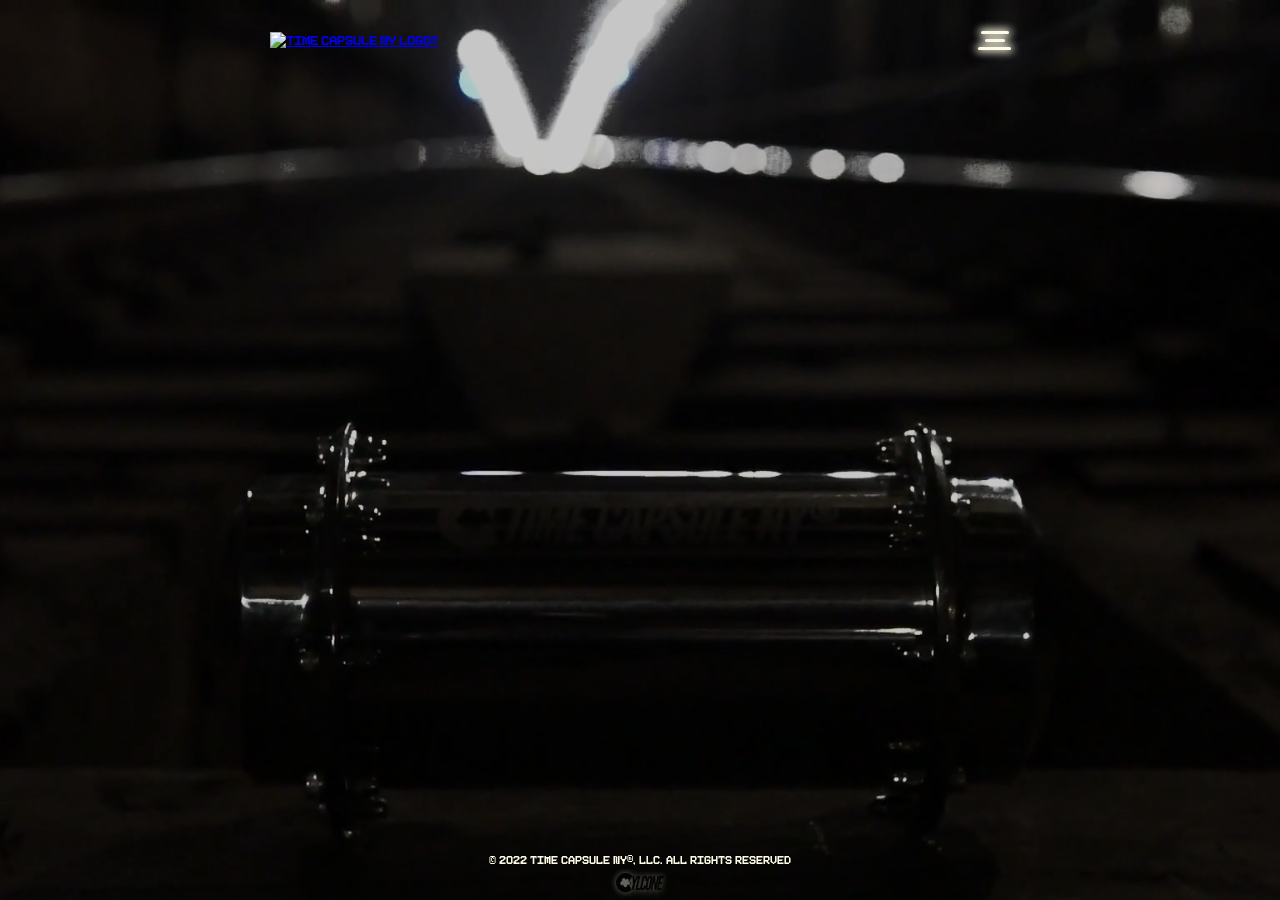
==== index.html @ 444767e7 "change full height bg on home, minor root adjustment additions" ====
<!DOCTYPE html>
<html lang="en">
<head>
<meta charset="UTF-8">
<meta http-equiv="X-UA-Compatible" content="IE=edge">
<meta name="viewport" content="width=device-width, initial-scale=1.0">
<title>TIME CAPSULE NY®</title>
<link rel="stylesheet" href="css/main.css">
<link rel="preconnect" href="https://fonts.googleapis.com">
<link rel="preconnect" href="https://fonts.gstatic.com" crossorigin>
<link href="https://fonts.googleapis.com/css2?family=Roboto+Mono&display=swap" rel="stylesheet">
</head>
<body>
  <video autoplay loop muted playsinline id="full-height-bg">
    <source src="imgs/capsuleOnTracks.mp4" type="video/mp4">
  </video>

    <header>
      <a href="index.html">
        <img id="header-logo" src="imgs/logos/headerLogo.webp" alt="TIME CAPSULE NY LOGO®">
      </a>
      <div id="full-nav">
        <div id="menu-btn">
          <div id="menu-btn-san">
            <!-- injected via css -->
          </div>
        </div>
        <nav>
          <ul>
            <li>
              <a id="home-link" class="nav-link" href="index.html">home</a>
            </li>
            <li>
              <a id="shop-link" class="nav-link" href="shop.html">shop</a>
            </li>
            <li>
              <a id="encap-link" class="nav-link" href="encapsulation.html">encapsulation</a>
            </li>
            <li>
              <a id="about-link" class="nav-link" href="#">about</a>
            </li>
            <li>
              <a id="contact-link" class="nav-link" href="#">contact</a>
            </li>
          </ul>
        </nav>
      </div>
    </header>
    
    <main>
      <iframe class="encapVis001" src="https://player.vimeo.com/video/721800955?h=41e2d1a49d&amp;title=0&amp;byline=0&amp;portrait=0&amp;speed=0&amp;badge=0&amp;autopause=0&amp;player_id=0&amp;app_id=58479" width="1920" height="1080" frameborder="0" allow="autoplay; fullscreen; picture-in-picture" allowfullscreen title="encapsulation&amp;trade; Visual-001"></iframe>
      <script src="https://player.vimeo.com/api/player.js"></script>
      <!-- <img src="imgs/logos/japaneseTCNY.png" alt="Time Capsule in Japanese"> -->
    </main>

  <footer>
    <div id="footer-center">
      <p>
          © 2022 Time Capsule NY®, LLC. All Rights Reserved
      </p>
      <a href="https://www.windows93.net/" alt="Since '93" target="_blank" rel="noopener noreferrer">
        <!-- "The rel attribute sets the relationship between your page and the linked URL. Setting it 
          to noopener noreferrer is to prevent a type of phishing known as tabnabbing."" -->
          As above... so below - ツkc 💭
      </a>
    </div>

    <div id="cyclone-container">
      <p>powered by:</p>
      <img src="imgs/logos/cycloneStudios.png" alt="Cyclone Studios">
    </div>
  </footer>
  
<script src="js/main.js"></script>  
</body>
</html>
---- css/main.css ----
/* 
  ┌──────────────────────────────────────────────────────────────────────┐
  │ I AM gROOT                                                           │
  └──────────────────────────────────────────────────────────────────────┘
 */

:root {
/* 
  ┌──────────────────────────────────────────────────────────────────────────┐
  │  COLORS                                                                  │
  └──────────────────────────────────────────────────────────────────────────┘
 */

  --neon-pink: rgb(255, 10, 210);
  --neon-red: hsl(348, 100%, 51%);
  --neon-blue: hsl(175, 94%, 56%);
  --neon-green: chartreuse;
  --neon-orange: hsl(38.8,100%,50%);

/* 
  ┌──────────────────────────────────────────────────────────────────────┐
  │  RESPONSIVE OUTLINE                                                  │
  └──────────────────────────────────────────────────────────────────────┘
 */
  
  --outline-size: max(2px, 0.08em);
  --outline-style: solid;
  --outline-color: currentColor;
}

::selection {
  color: black;
  background-color: silver;
}

::-moz-selection {
  color: black;
  background-color: silver;
}

:focus-visible {
  color: black;
  outline: var(--outline-color) var(--outline-size) var(--outline-style);
}

@font-face {
    src: url(../fonts/GoshaSansRegular.woff2);
    font-family: "GoshaSansRegular";
}

@font-face {
    src: url(../fonts/pixeboy.woff2);
    font-family: "PixeBoy";
}

@keyframes game-float {
  from {
    opacity: 0.8;
  }
  25% {
    transform: scale(0.7);
    opacity: 0.55;
  }
  50% {
    transform: scale(1);
    opacity: 1;
  }
  75% {
    transform: scale(0.7);
    opacity: 0.55;
  }
  to {
    opacity: 0.8;
  }
}

@keyframes rgb-pulse {
  from {
    filter: drop-shadow(0px 0px 0.13em var(--neon-red));
  }
  20% {
    filter: drop-shadow(0px 0px 0.13em var(--neon-green));
  }
  40% {
    filter: drop-shadow(0px 0px 0.13em var(--neon-pink));
  }
  60% {
    filter: drop-shadow(0px 0px 0.13em var(--neon-blue));
  }
  to {
    filter: drop-shadow(0px 0px 0.13em var(--neon-orange));
  }
}

@keyframes clr-select {
  from {
    transform: scale(0.8) rotate(0);
  }
  to {
    transform: scale(1) rotate(360deg);
  } 
}

@keyframes rotate {
  from {
    transform: rotate(0);
  }
  to {
    transform: rotate(1800deg);
  }
}

*,
*::before,
*::after {
  box-sizing: inherit;
}

html {
  box-sizing: border-box;
  font-size: 62.5%;
}

html:focus-within {
  scroll-behavior: smooth;
}

body {
  position: relative;
  
  display: flex;
  flex-direction: column;
  justify-content: space-between;

  background-color: black;
  font-family: 'PixeBoy', 'GoshaSansRegular', 'Roboto Mono', 'Courier New', Courier, monospace;
  font-size: 1.8rem;
  min-height: 100vh;
  margin: 0;
  text-rendering: optimizeSpeed;

}

input,
button,
textarea,
select {
  font: inherit;
}

.content-wrapper {
  padding-bottom: 5rem;
}

/* 
  ┌──────────────────────────────────────────────────────────────────────┐
  │ FULL HEIGHT HERO                                                     │
  └──────────────────────────────────────────────────────────────────────┘
 */

#full-height-bg {
  position: fixed;
  right: 0;
  left: 0;
  right: 0;
  bottom: 0;

  object-fit: cover;
  opacity: 0.78;
  
  min-height: 100vh;
  min-height: -moz-available;  /* Mozilla-based browsers */
  min-height: -webkit-fill-available; /* WebKit-based browsers */
  min-height: fill-available;
  width: 100vw;
  z-index: -1;
}

/* 
  ┌──────────────────────────────────────────────────────────────────────┐
  │ HEADER                                                               │
  └──────────────────────────────────────────────────────────────────────┘
 */

header {
  display: flex;
  align-items: center;
  justify-content: space-around;
  padding-top: 13px;

  position: sticky;
  top: 0px;
  z-index: 2;
}

nav {
  max-width: 0px;
  opacity: 0;
  overflow: hidden;
  pointer-events: none;
  transition: all 0.38s ease-out;

}

nav ul {
  display: flex;

  list-style: none;
  padding: 0;
  width: max-content;
}

#header-logo {
  animation: rgb-pulse 2.2s linear infinite alternate, game-float 5s linear infinite alternate;
  padding: 6px 12px;
  height: 8rem;

  position: relative;
  z-index: 2;
}

#header-logo:hover {
  animation: rgb-pulse 0.3s linear infinite alternate, hover 0s linear infinite alternate;
  opacity: 1;
  transform: scale(1.18);
}

/* #header-logo:active {
} */

#full-nav {
  display: flex;
  flex-direction: row-reverse;
  justify-content: center;
  align-items: center;
}

#menu-btn {
  display: flex;
  justify-content: center;
  align-items: center;

  cursor: pointer;
  height: 55px;
  padding: 5px;
  width: 55px;
  transition: 0.5s all ease-in;

  z-index: 2;
}

#menu-btn:hover {
  transform: scale(1.3);
}

#menu-btn-san {
  display: flex;
  justify-content: center;

  background: hsl(52, 100%, 95%);
  border-radius: 8px;
  box-shadow: 0 0 8px 2px #fffce8;
  height: 3px;
  width: 20px;

  transition: all .3s ease-in-out;
}

#menu-btn-san::before {
  content: '';

  background: hsl(52, 100%, 95%);
  border-radius: 3px;
  box-shadow: 0 0 8px 2px #fffce8;
  height: 3px;
  width: 28px;

  position: absolute;

  transform: translateY(-8px);
}

#menu-btn-san::after {
  content: '';

  background: hsl(52, 100%, 95%);
  border-radius: 3px;
  box-shadow: 0 0 8px 2px #fffce8;
  height: 3px;
  width: 33px;

  position: absolute;

  transform: translateY(8px);
}

/* MENU-BTN ANIMATION pressStart */
#menu-btn.open #menu-btn-san {
  background: transparent;
  box-shadow: none;
  transition: all 1.8s ease-out;
  transform: rotate(-360deg);
}

#menu-btn.open #menu-btn-san::before {
  background: black;
  opacity: 0.8;
  transform: rotate(405deg);
  transition: all 1.8s ease-out;
  width: 33px;
}

#menu-btn.open #menu-btn-san::after {
  background: black;
  opacity: 0.8;
  transform: rotate(-405deg);
  transition: all 1.8s ease-out;
  width: 33px;
}

#menu-btn.open~nav {
  margin-right: 655px;
  opacity: 1;
  overflow: visible;
  pointer-events: auto;
}

#menu-btn.open~nav a {
  font-size: 2rem;
  letter-spacing: 1.8px;
}
/* MENU-BTN ANIMATION gameOver */

#home-link {
  border: 0.1em solid var(--neon-red);
  box-shadow: inset 0 0 0.5em var(--neon-red), 0 0 0.5em var(--neon-red);
  color: var(--neon-red);
  text-shadow: 0 0 0.08em hsl(0 0% 100% / 0.5), 0 0 1em var(--neon-red);
}

#home-link::before {
  background-color: var(--neon-red);
}

#home-link::after {
  box-shadow: 0 0 2em 0.2em var(--neon-red);
}

#home-link:hover,
#home-link:focus {
  background: var(--neon-red);
  color: var(--bg-clr);
}

#shop-link {
  border: 0.1em solid var(--neon-green);
  box-shadow: inset 0 0 0.5em var(--neon-green), 0 0 0.5em var(--neon-green);
  color: var(--neon-green);
  text-shadow: 0 0 0.08em hsl(0 0% 100% / 0.5), 0 0 1em var(--neon-green);
}

#shop-link::before {
  background-color: var(--neon-green);
}

#shop-link::after {
  box-shadow: 0 0 2em 0.2em var(--neon-green);
}

#shop-link:hover,
#shop-link:focus {
  background: var(--neon-green);
  color: var(--bg-clr);
}

#encap-link {
  border: 0.1em solid var(--neon-pink);
  box-shadow: inset 0 0 0.5em var(--neon-pink), 0 0 0.5em var(--neon-pink);
  color: var(--neon-pink);
  text-shadow: 0 0 0.08em hsl(0 0% 100% / 0.5), 0 0 1em var(--neon-pink);
}

#encap-link::before {
  background-color: var(--neon-pink);
}

#encap-link::after {
  box-shadow: 0 0 2em 0.2em var(--neon-pink);
}

#encap-link:hover,
#encap-link:focus {
  background: var(--neon-pink);
  color: var(--bg-clr);
}

#about-link {
  border: 0.1em solid var(--neon-blue);
  box-shadow: inset 0 0 0.5em var(--neon-blue), 0 0 0.5em var(--neon-blue);
  color: var(--neon-blue);
  text-shadow: 0 0 0.08em hsl(0 0% 100% / 0.5), 0 0 1em var(--neon-blue);
}

#about-link::before {
  background-color: var(--neon-blue);
}

#about-link::after {
  box-shadow: 0 0 2em 0.2em var(--neon-blue);
}

#about-link:hover,
#about-link:focus {
  background: var(--neon-blue);
  color: var(--bg-clr);
}

#contact-link {
  border: 0.1em solid var(--neon-orange);
  box-shadow: inset 0 0 0.5em var(--neon-orange), 0 0 0.5em var(--neon-orange);
  color: var(--neon-orange);
  text-shadow: 0 0 0.08em hsl(0 0% 100% / 0.5), 0 0 1em var(--neon-orange);
}

#contact-link::before {
  background-color: var(--neon-orange);
}

#contact-link::after {
  box-shadow: 0 0 2em 0.2em var(--neon-orange);
}

#contact-link:hover,
#contact-link:focus {
  background: var(--neon-orange);
  color: var(--bg-clr);
}

.nav-link {
  position: relative;

  border-radius: 0.3em;
  padding: 0.3em 0.8em;
  text-decoration: none;
  margin: 0 18px 0 0;
}

.nav-link::before {
  content: '';

  position: absolute;
  top: 30px;
  right: 0;

  filter: blur(0.6em);
  height: 100%;
  opacity: 0.2;
  pointer-events: none;
  transform: perspective(0.2em) rotateX(10deg) scale(1, 0.8);
  width: 100%;
}

.nav-link:hover,
.nav-link:focus {
  text-shadow: none;
}

.nav-link:focus {
  outline: none;
}

.nav-link:hover::before,
.nav-link:focus::before {
  opacity: 1;
}

/* 
  ┌─────────────────────────────────────────────────────────────────────────┐
  │ MAIN                                                                    │
  └─────────────────────────────────────────────────────────────────────────┘
 */

main {
  display: flex;
  justify-content: center;
  align-items: center;
  padding: 0;
  margin:0;

  display: none;
}

.encapVis001 {
  padding: 0;
  border: 2px solid red;
  filter: drop-shadow(0 0 50px white);
  height: clamp(240px, 40vh, 700px);
  width: clamp(430px, 70vw, 1000px);
}

main > img {
  width: 70vw;
  filter: drop-shadow(0 0 10px #fffce8);
}

main > img:hover {
  animation: rgb-pulse 0.3s linear infinite alternate;
}

/* 
  ┌─────────────────────────────────────────────────────────────────────────┐
  │ |FOOTER|                                                                │
  └─────────────────────────────────────────────────────────────────────────┘
 */

footer {
  position: relative;

  display: flex;
  flex-direction: column;

  align-items: center;
  justify-content:flex-end;

  height: 98.195px;
  /* same height as header */
  
  transition: color 0.8s ease-in-out, background-color 0.5s ease-out;
}

footer:hover {
  color: var(--neon-red);
}

#footer-center {
  display: flex;
  flex-direction: column;
  gap: 3px;
  
  align-items: center;
  justify-content: center;
}

#footer-center:active  {
  margin-bottom: 25px;

  transform: rotate(180deg);
}

#footer-center > p {
  color: #fffce8;

  transition: all 300ms ease-out;
}

#footer-center > p:hover {
  color: var(--neon-green);

  transform: scale(1.3);
}

#footer-center > a {
  height: 0;
} 

footer a {
  color: #fffce8;
  font-weight: 800;
  font-size: 1.3rem;
  text-decoration: none;

  transform: scale(0);
  transition: all 1.8s ease-out;
}

footer a:hover {
  color: var(--neon-green);
  font-size: 1.8rem;
  opacity: 1;
  margin-bottom: 35px;
  text-shadow: 0px 0px 11px black;

  transform: scale(1.3);
}

footer p {
  font-size: 1.5rem;
  margin: 0;
}

footer p:hover ~ a {
  /* border: 2px solid red; */
  color: var(--neon-red);
  font-size: 1.5rem;
  opacity: 1;
  margin-bottom: 25px;
  padding: 0;
  text-shadow: 0px 0px 11px black;

  transform: scale(1);
  transition: all 5.5s ease-in;

}

#cyclone-container {
  display: flex;
  flex-direction: column;
  gap: 1px;

  align-items: center;
  justify-content: center;

  filter: drop-shadow(0 0px 3px #fffce8);
  opacity: 0.38;
  padding-bottom: 5px;

  transition: all 0.8s ease-in;
}

#cyclone-container:hover {
  filter: drop-shadow(0 3px 10px #fffce8);
  opacity: 0.88;
  margin: 10px 0 15px 0;

  transform: scale(1.3) rotate(-1080deg);
}

#cyclone-container > p {
  color: var(--neon-red);
  text-shadow: 0 0 3px black;
  height: 0;
  opacity: 0;

} 

#cyclone-container:hover > p {
  color: var(--neon-green);
  opacity: 1;
  height: initial;
}

#cyclone-container > p {
  font-size: 1.3rem;

  transition: all 1.3s ease-in-out;
}

#cyclone-container > img {
  height: 22px;
}

#cyclone-container:hover > img {
  filter: drop-shadow(0 0px 5px #fffce8);
}

/* 
  ┌─────────────────────────────────────────────────────────────────────────┐
  │ THEME SH*T TO F*CK WITH LATER                                                      │
  └─────────────────────────────────────────────────────────────────────────┘
 */

/* themeChange pressStart */
/* 
  ┌──────────────────────────────────────────────────────────────────────┐
  │oikakeTheme                                                           │
  └──────────────────────────────────────────────────────────────────────┘
 */
.nav-link.red {
  --border: 0.1em solid var(--neon-red);
  --box-shadow: inset 0 0 0.5em var(--neon-red), 0 0 0.5em var(--neon-red);
  --color: var(--neon-red);
  --text-shadow: 0 0 0.08em hsl(0 0% 100% / 0.5), 0 0 1em var(--neon-red)  
}
.nav-link.red::before {
  --background-color: var(--neon-red);
}
.nav-link.red::after {
  --box-shadow: 0 0 2em 0.2em var(--neon-red);
}
.nav-link.red:hover,
.nav-link.red:focus {
  --background: var(--neon-red);
  --color: var(--bg-clr);
}
/* 
  ┌──────────────────────────────────────────────────────────────────────┐
  │fankiiTheme                                                           │
  └──────────────────────────────────────────────────────────────────────┘
 */
.nav-link.green {
  --border: 0.1em solid var(--neon-green);
  --box-shadow: inset 0 0 0.5em var(--neon-green), 0 0 0.5em var(--neon-green);
  --color: var(--neon-green);
  --text-shadow: 0 0 0.08em hsl(0 0% 100% / 0.5), 0 0 1em var(--neon-green);
} 
.nav-link.green::before {
  --background-color: var(--neon-green);
}
.nav-link.green::after {
  --box-shadow: 0 0 2em 0.2em var(--neon-green);
}
.nav-link.green:hover,
.nav-link.green:focus {
  --background: var(--neon-green);
  --color: var(--bg-clr);
}
/* 
  ┌──────────────────────────────────────────────────────────────────────┐
  │ machibuseTheme                                                       │
  └──────────────────────────────────────────────────────────────────────┘
 */
.nav-link.pink {
  --border: 0.1em solid var(--neon-pink);
  --box-shadow: inset 0 0 0.5em var(--neon-pink), 0 0 0.5em var(--neon-pink);
  --color: var(--neon-pink);
  --text-shadow: 0 0 0.08em hsl(0 0% 100% / 0.5), 0 0 1em var(--neon-pink);
} 
.nav-link.pink::before {
  --background-color: var(--neon-pink);
}
.nav-link.pink::after {
  --box-shadow: 0 0 2em 0.2em var(--neon-pink);
}
.nav-link.pink:hover,
.nav-link.pink:focus {
  --background: var(--neon-pink);
  --color: var(--bg-clr);
}
/* 
  ┌──────────────────────────────────────────────────────────────────────┐
  │ kimagureTheme                                                        │
  └──────────────────────────────────────────────────────────────────────┘
 */
.nav-link.blue {
  --border: 0.1em solid var(--neon-blue);
  --box-shadow: inset 0 0 0.5em var(--neon-blue), 0 0 0.5em var(--neon-blue);
  --color: var(--neon-blue);
  --text-shadow: 0 0 0.08em hsl(0 0% 100% / 0.5), 0 0 1em var(--neon-blue);
} 
.nav-link.blue::before {
  --background-color: var(--neon-blue);
}
.nav-link.blue::after {
  --box-shadow: 0 0 2em 0.2em var(--neon-blue);
}
.nav-link.blue:hover,
.nav-link.blue:focus {
  --background: var(--neon-blue);
  --color: var(--bg-clr);
}
/* 
  ┌──────────────────────────────────────────────────────────────────────┐
  │ otobokeTheme                                                         │
  └──────────────────────────────────────────────────────────────────────┘
 */
.nav-link.orange {
  --border: 0.1em solid var(--neon-orange);
  --box-shadow: inset 0 0 0.5em var(--neon-orange), 0 0 0.5em var(--neon-orange);
  --color: var(--neon-orange);
  --text-shadow: 0 0 0.08em hsl(0 0% 100% / 0.5), 0 0 1em var(--neon-orange);
} 
.nav-link.orange::before {
  --background-color: var(--neon-orange);
}
.nav-link.orange::after {
  --box-shadow: 0 0 2em 0.2em var(--neon-orange);
}
.nav-link.orange:hover,
.nav-link.orange:focus {
  --background: var(--neon-orange);
  --color: var(--bg-clr);
}
/* themeChange gameOver */

#theme-toggle {
  display: flex;
  justify-content: center;
  align-items: center;

  opacity: 0;
  overflow: hidden;
  pointer-events: none;

  cursor: pointer;
  height: 55px;
  padding: 5px;
  width: 55px;
  transition: 1.8s all ease-in;
}

#theme-toggle-btn {
  display: flex;
  justify-content: center;
  align-items: center;

  cursor: pointer;
  height: 55px;
  padding: 5px;
  width: 55px;
  transition: 0.5s all ease-in;

  filter: drop-shadow(0 0 5px #fffce8);

  transition: all .3s ease-in-out;
}

#theme-toggle-btn > img {
  height: 25px;
  animation: clr-select 0.8s linear infinite alternate, rotate 0.6s linear infinite alternate;

}

#btn-theme-list {
  display: flex;
  transform: rotate(90deg);

  max-width: 0px;
  opacity: 0;
  overflow: hidden;
  margin-top: -1000px;
  
  pointer-events: none;
  transition: all 1.8s ease-out;
}

#btn-theme-red {
  content: '';

  position: absolute;

  top: 0;
  right: 0;
  bottom:0;
  left:0; 

  border: 5px dashed var(--neon-red);
  animation: clr-select 0.8s linear infinite alternate;
  box-shadow: 0 0 10px var(--neon-red);

  border-radius: 50%;

  height: 20px;
  width: 20px;

  /* transform: scale(1.5); */
}

#btn-theme-green {
  content: '';

  position: absolute;
  
  top: 0;
  right: 0;
  bottom: 0px;
  left: 45px; 

  border: 5px dashed var(--neon-green);
  animation: clr-select 0.8s linear infinite alternate;

  border-radius: 50%;
  box-shadow: 0 0 10px var(--neon-green);


  height: 20px;
  width: 20px;
}

#btn-theme-pink {
  content: '';

  position: absolute;
  
  top: 0;
  right: 0;
  bottom:0;
  left: 90px; 

  animation: clr-select 0.8s linear infinite alternate;
  border: 5px dashed var(--neon-pink);
  border-radius: 50%;
  box-shadow: 0 0 10px var(--neon-pink);


  height: 20px;
  width: 20px;

}

#btn-theme-blue {
  content: '';

  position: absolute;
  
  top: 0;
  right: 0;
  bottom: 0;
  left: 135px; 

  border: 5px dashed var(--neon-blue);
  box-shadow: 0 0 10px var(--neon-green);

  animation: clr-select 0.8s linear infinite alternate;
  border-radius: 50%;

  height: 20px;
  width: 20px;
}

#btn-theme-orange {
  content: '';

  position: absolute;
  
  top: 0;
  right: 0;
  bottom:0;
  left: 180px; 

  animation: clr-select 0.8s linear infinite alternate;
  border: 5px dashed var(--neon-orange);
  border-radius: 50%;
  box-shadow: 0 0 10px var(--neon-orange);
  border-radius: 50%;

  height: 20px;
  width: 20px;
} 

#theme-toggle-btn.open ~ #btn-theme-list {
  position: absolute;
  right: 18px;

  opacity: 1;
  overflow: visible;
  pointer-events: auto;
  
  margin: 80px 0 0 0;
  
  transform: rotate(90deg);
}

#theme-toggle-btn.open ~ #btn-theme-list > li {
  font-size: 2rem;
  letter-spacing: 1px;
  text-shadow: 0 0 10px;
}

/* 
  ┌─────────────────────────────────────────────────────────────────────────┐
  │ laptopBreakpoint                                                        │
  └─────────────────────────────────────────────────────────────────────────┘
 */

@media only screen and (max-width: 1024px) {
  header {
    flex-direction: column;
  }
  
  #menu-btn.open~nav {
    margin-right: 622px;
  }
}

/* 
  ┌─────────────────────────────────────────────────────────────────────────┐
  │ tabletBreakpoint                                                        │
  └─────────────────────────────────────────────────────────────────────────┘
 */

@media only screen and (max-width: 768px) {

  @keyframes game-float {
    from {
      opacity: 0.8;
    }

    25% {
      opacity: 0.55;
      transform: scale(0.9);
    }

    50% {
      opacity: 1;
      transform: scale(1);
    }

    75% {
      opacity: 0.55;
      transform: scale(0.9);
    }

    to {
      opacity: 0.8;
    }
  }

  header {
    z-index: 2;
  }

  #header-logo {
    height: 7rem;
    
    animation: rgb-pulse 2.2s linear infinite alternate, game-float 5s linear infinite alternate;
  } 

  nav {
    position: fixed;
    top: 50%;
    left: 50%;
    transform: translate(-50%, -50%); 
  }

  #menu-btn.open ~ nav {
    position: fixed;
    top: 50%;
    left: 50%;
    transform: translate(-50%, -50%) scale(1); 
    z-index: 1;

    display: flex;

    justify-content: center;
    align-items: center;

    background-color: rgba(49, 32, 43, 0.888);
    min-height: 100vh;
    min-width: 100vw;

    opacity: 1;
    overflow: visible;   
    
    transition: none;
  }

  #menu-btn.open ~ nav ul {
    display: flex;
    flex-direction: column;

    align-items: center;
    justify-content: center;
    gap: 55px;
    
    /* background: linear-gradient(to bottom, black, var(--neon-red)); */
    background: url('../imgs/logos/c.gif'), linear-gradient(to bottom, black, var(--neon-red));
    background-position: center;
    
    border: 2px solid var(--neon-red);
    border-radius: 50%;
    box-shadow: 0 0 55px var(--neon-red), inset 0 0 55px var(--neon-pink);
    height: 475px;
    width: 475px;
    
    transform: rotate(-360deg) scale(1);
    transition: transform 1.5s ease-in-out;


    /* animation: name duration timing-function delay iteration-count direction fill-mode; */
  }
  
  #menu-btn.open ~ nav ul > li:nth-of-type(even) {
    transform: rotate(365deg) scale(1.5);
    transition: all 1.8s ease-in-out;
  }
  
  #menu-btn.open ~ nav ul > li:nth-of-type(odd) {
    transform: rotate(-365deg) scale(1.5);
    transition: all 1.8s ease-in-out;
  }

  #menu-btn.open ~ nav ul > li:nth-of-type(even):hover {
    transform: rotate(360deg) scale(2.2);
  }

  #menu-btn.open ~ nav ul > li:nth-of-type(odd):hover {
    transform: rotate(-360deg) scale(2.2);
  }

  .nav-link {
    margin: 0;
  }
  
  .item-container:nth-of-type(odd), 
  .item-container:nth-of-type(even) {
    flex-direction: column;
  }

  .item-container:nth-of-type(odd):hover,
  .item-container:nth-of-type(even):hover {
    margin-right: 0;
    margin-bottom: 375px;
  }

  .item-container:hover:nth-of-type(odd) > .item > img,
  .item-container:hover:nth-of-type(even) > .item > img {
    transform: rotate(0) scale(1); 
  }

  .item-container:hover > .item-header > .item_description {
    top: 450px;
  }

  .item_description {
    transform: scale(0.05);
  }

  .item {
    display: flex;
    align-items: center;

    height: max-content;
    width: max-content;

    transition: all 0.8s ease-out;
  }

  /* #scent_box {
    transform: scale(0.73) rotate(-18deg);
    top: 18px;
    left: -110px;
  }

  #scent_box:hover {
    top: 58px;
    left: 31.5px;
    transform: rotate(0) scale(1.2);
  }   */

  /* #scent_box:hover ~ #rocket_smoke::before {
  
  } */
}

/* 
  ┌─────────────────────────────────────────────────────────────────────────┐
  │ mobileBreakpoint                                                        │
  └─────────────────────────────────────────────────────────────────────────┘
 */

@media only screen and (max-width: 480px) {

  @keyframes game-float {
    from {
      opacity: 0.8;
    }

    25% {
      opacity: 0.55;
      transform: scale(0.55);
    }

    50% {
      opacity: 1;
      transform: scale(0.8);
    }

    75% {
      opacity: 0.55;
      transform: scale(0.55);
    }

    to {
      opacity: 0.8;
    }
  }

  #menu-btn.open ~ nav ul {
    height: 288px;
    width: 288px;
  }

  header {
    justify-content: center;
  }

  #menu-btn.open ~ nav ul {
    gap: 28px;
    
    background-size: 300px 300px;
  }

  #menu-btn.open ~ nav ul > li:nth-of-type(even) {
    transform: rotate(365deg) scale(1.15);
    transition: all 1.8s ease-in-out;
  }
  
  #menu-btn.open ~ nav ul > li:nth-of-type(odd) {
    transform: rotate(-365deg) scale(1.15);
    transition: all 1.8s ease-in-out;
  }

  #menu-btn.open ~ nav ul > li:nth-of-type(even):hover {
    transform: rotate(360deg) scale(1.3);
  }

  #menu-btn.open ~ nav ul > li:nth-of-type(odd):hover {
    transform: rotate(-360deg) scale(1.3);
  }
}
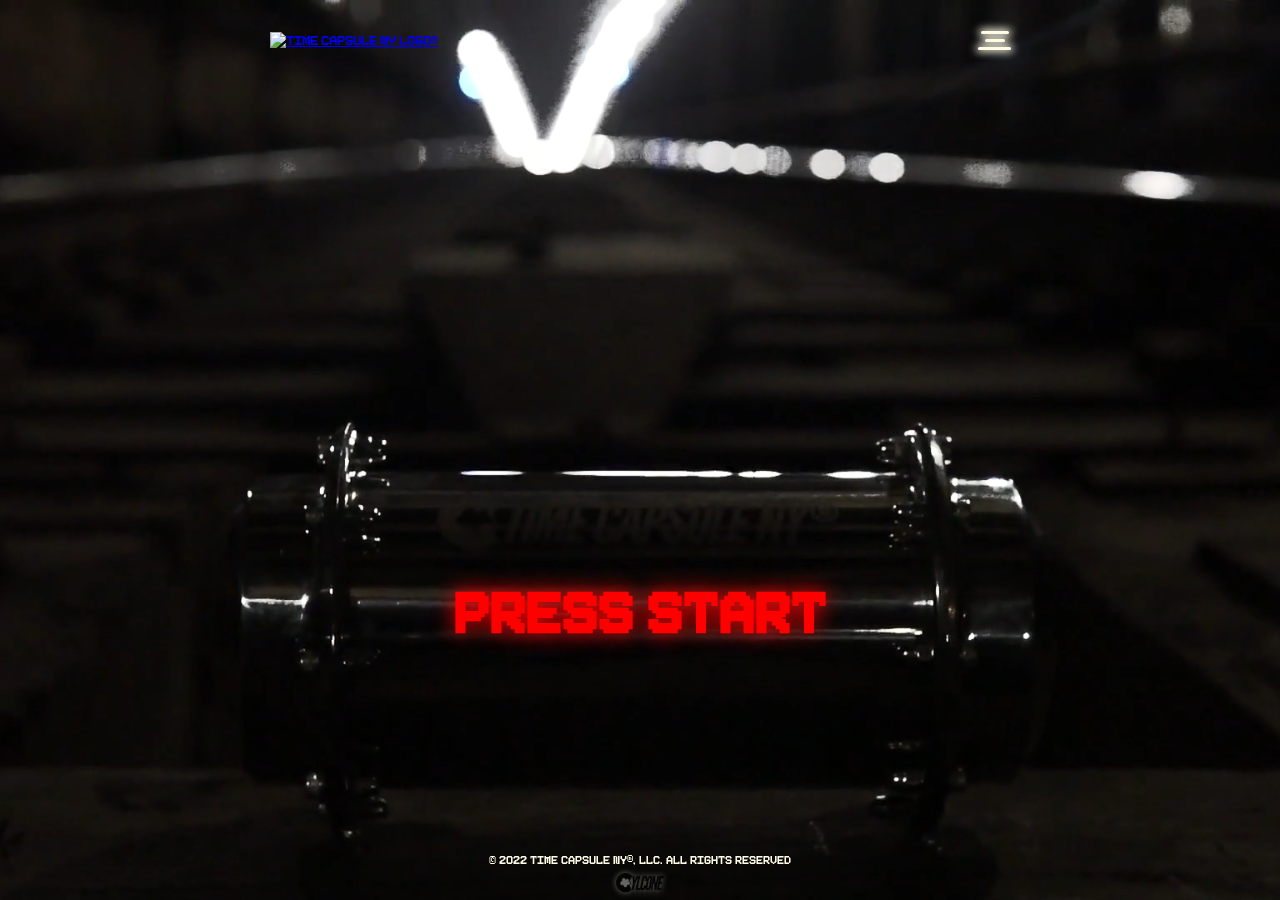
==== commit bf8f2bc3: "start press start commercial player" ====
--- a/index.html
+++ b/index.html
@@ -48,6 +48,7 @@
     </header>
     
     <main>
+      <h1 class="pressStart">PRESS START</h1>
       <iframe class="encapVis001" src="https://player.vimeo.com/video/721800955?h=41e2d1a49d&amp;title=0&amp;byline=0&amp;portrait=0&amp;speed=0&amp;badge=0&amp;autopause=0&amp;player_id=0&amp;app_id=58479" width="1920" height="1080" frameborder="0" allow="autoplay; fullscreen; picture-in-picture" allowfullscreen title="encapsulation&amp;trade; Visual-001"></iframe>
       <script src="https://player.vimeo.com/api/player.js"></script>
       <!-- <img src="imgs/logos/japaneseTCNY.png" alt="Time Capsule in Japanese"> -->
--- a/css/main.css
+++ b/css/main.css
@@ -58,15 +58,12 @@
     opacity: 0.8;
   }
   25% {
-    transform: scale(0.7);
     opacity: 0.55;
   }
   50% {
-    transform: scale(1);
     opacity: 1;
   }
   75% {
-    transform: scale(0.7);
     opacity: 0.55;
   }
   to {
@@ -166,7 +163,6 @@
   bottom: 0;
 
   object-fit: cover;
-  opacity: 0.78;
   
   min-height: 100vh;
   min-height: -moz-available;  /* Mozilla-based browsers */
@@ -482,20 +478,58 @@
 
 main {
   display: flex;
+  flex-direction: column-reverse;
   justify-content: center;
   align-items: center;
   padding: 0;
   margin:0;
-
-  display: none;
+  /* border: 2px solid red; */
+
+  /* TODO:  */
+  /* display: none; */
+}
+
+@keyframes pressStart {
+  from {
+    opacity: 1;
+    transform: scale(0.8);
+    letter-spacing: 3px;
+
+  }
+  50% {
+    opacity: 0.3;
+    transform: scale(0.9);
+    letter-spacing: 8px;
+
+  }
+  to {    
+    opacity: 1;
+    transform: scale(1);    
+    letter-spacing: 5px;
+  }
+}
+
+.pressStart {
+  cursor: pointer;
+  color: red;
+  font-size: 77px;
+  filter: drop-shadow(0 0 11px red);
+
+  animation: pressStart 2s linear alternate infinite;
+}
+
+.pressStart:active ~ .encapVis001 {
+  transform: scale(1);
+
 }
 
 .encapVis001 {
   padding: 0;
-  border: 2px solid red;
   filter: drop-shadow(0 0 50px white);
   height: clamp(240px, 40vh, 700px);
   width: clamp(430px, 70vw, 1000px);
+  transform: scale(0);
+  transition: all 1s ease-out;
 }
 
 main > img {
@@ -970,40 +1004,9 @@
 
 @media only screen and (max-width: 768px) {
 
-  @keyframes game-float {
-    from {
-      opacity: 0.8;
-    }
-
-    25% {
-      opacity: 0.55;
-      transform: scale(0.9);
-    }
-
-    50% {
-      opacity: 1;
-      transform: scale(1);
-    }
-
-    75% {
-      opacity: 0.55;
-      transform: scale(0.9);
-    }
-
-    to {
-      opacity: 0.8;
-    }
-  }
-
   header {
     z-index: 2;
   }
-
-  #header-logo {
-    height: 7rem;
-    
-    animation: rgb-pulse 2.2s linear infinite alternate, game-float 5s linear infinite alternate;
-  } 
 
   nav {
     position: fixed;
@@ -1114,22 +1117,6 @@
 
     transition: all 0.8s ease-out;
   }
-
-  /* #scent_box {
-    transform: scale(0.73) rotate(-18deg);
-    top: 18px;
-    left: -110px;
-  }
-
-  #scent_box:hover {
-    top: 58px;
-    left: 31.5px;
-    transform: rotate(0) scale(1.2);
-  }   */
-
-  /* #scent_box:hover ~ #rocket_smoke::before {
-  
-  } */
 }
 
 /* 
@@ -1139,31 +1126,6 @@
  */
 
 @media only screen and (max-width: 480px) {
-
-  @keyframes game-float {
-    from {
-      opacity: 0.8;
-    }
-
-    25% {
-      opacity: 0.55;
-      transform: scale(0.55);
-    }
-
-    50% {
-      opacity: 1;
-      transform: scale(0.8);
-    }
-
-    75% {
-      opacity: 0.55;
-      transform: scale(0.55);
-    }
-
-    to {
-      opacity: 0.8;
-    }
-  }
 
   #menu-btn.open ~ nav ul {
     height: 288px;
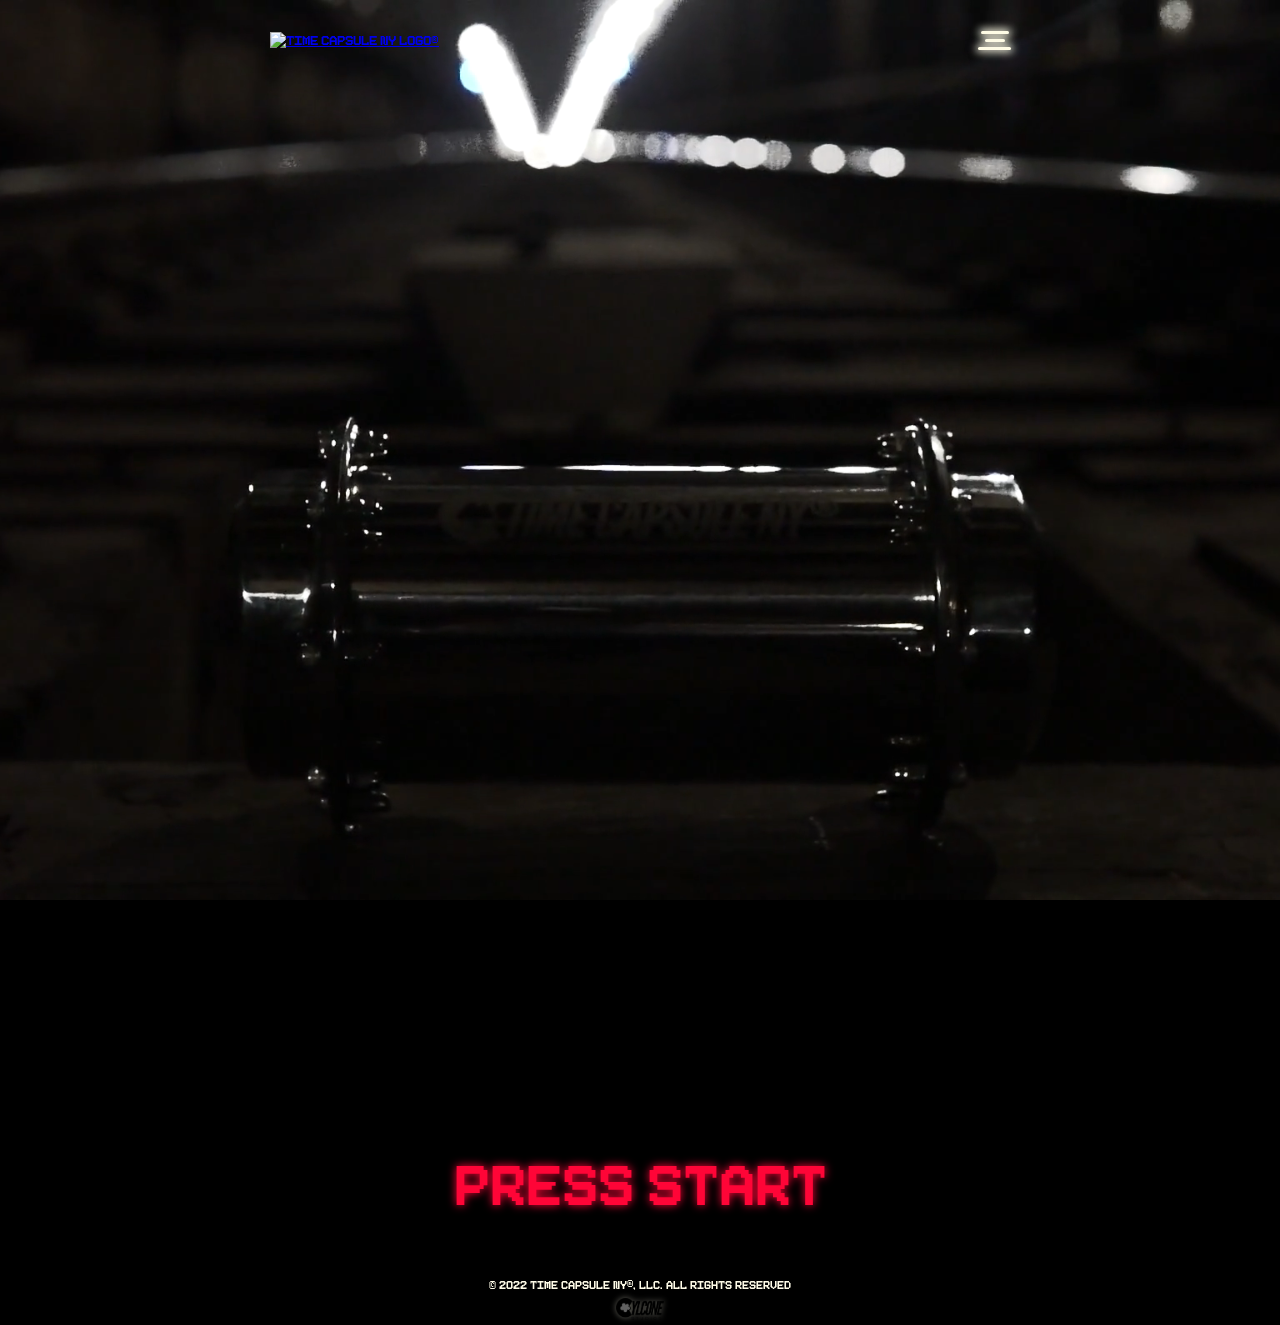
==== commit 2d4e4341: "add js for press start btn" ====
--- a/index.html
+++ b/index.html
@@ -48,8 +48,10 @@
     </header>
     
     <main>
-      <h1 class="pressStart">PRESS START</h1>
-      <iframe class="encapVis001" src="https://player.vimeo.com/video/721800955?h=41e2d1a49d&amp;title=0&amp;byline=0&amp;portrait=0&amp;speed=0&amp;badge=0&amp;autopause=0&amp;player_id=0&amp;app_id=58479" width="1920" height="1080" frameborder="0" allow="autoplay; fullscreen; picture-in-picture" allowfullscreen title="encapsulation&amp;trade; Visual-001"></iframe>
+      <div class="commercial-wrapper">
+        <span class="pressStart"></span>
+        <iframe class="encapVis001" src="https://player.vimeo.com/video/721800955?h=41e2d1a49d&amp;title=0&amp;byline=0&amp;portrait=0&amp;speed=0&amp;badge=0&amp;autopause=0&amp;player_id=0&amp;app_id=58479" width="1920" height="1080" frameborder="0" allow="autoplay; fullscreen; picture-in-picture" allowfullscreen title="encapsulation&amp;trade; Visual-001"></iframe>
+      </div>
       <script src="https://player.vimeo.com/api/player.js"></script>
       <!-- <img src="imgs/logos/japaneseTCNY.png" alt="Time Capsule in Japanese"> -->
     </main>
--- a/css/main.css
+++ b/css/main.css
@@ -71,6 +71,28 @@
   }
 }
 
+@keyframes pressStart {
+  from {
+    opacity: 1;
+    transform: scale(0.8);
+    letter-spacing: 3px;
+  }
+  50% {
+    opacity: 0.3;
+    transform: scale(0.9);
+    letter-spacing: 8px;
+
+  }
+  70% {
+    opacity: 0;
+  }
+  to {    
+    opacity: 1;
+    transform: scale(1);    
+    letter-spacing: 5px;
+  }
+}
+
 @keyframes rgb-pulse {
   from {
     filter: drop-shadow(0px 0px 0.13em var(--neon-red));
@@ -87,15 +109,6 @@
   to {
     filter: drop-shadow(0px 0px 0.13em var(--neon-orange));
   }
-}
-
-@keyframes clr-select {
-  from {
-    transform: scale(0.8) rotate(0);
-  }
-  to {
-    transform: scale(1) rotate(360deg);
-  } 
 }
 
 @keyframes rotate {
@@ -478,58 +491,52 @@
 
 main {
   display: flex;
+  justify-content: center;
+  align-items: center;
+
+  margin: 0;
+  width: 100vw;
+}
+
+.commercial-wrapper {
+  display: flex;
   flex-direction: column-reverse;
   justify-content: center;
   align-items: center;
-  padding: 0;
-  margin:0;
-  /* border: 2px solid red; */
-
-  /* TODO:  */
-  /* display: none; */
-}
-
-@keyframes pressStart {
-  from {
-    opacity: 1;
-    transform: scale(0.8);
-    letter-spacing: 3px;
-
-  }
-  50% {
-    opacity: 0.3;
-    transform: scale(0.9);
-    letter-spacing: 8px;
-
-  }
-  to {    
-    opacity: 1;
-    transform: scale(1);    
-    letter-spacing: 5px;
-  }
-}
-
-.pressStart {
+
+  width: 100vw;
+}
+
+.pressStart::before {
+  content: 'PRESS START';
+
+  color: var(--neon-red);
   cursor: pointer;
-  color: red;
   font-size: 77px;
-  filter: drop-shadow(0 0 11px red);
+  filter: drop-shadow(0 0 5px var(--neon-red));
 
   animation: pressStart 2s linear alternate infinite;
 }
 
-.pressStart:active ~ .encapVis001 {
+.pressStart.pressed::before {
+  content: 'Close X';
+
+  color: silver;
+  font-size: 33px;
+  filter: drop-shadow(0 0 11px silver);
+}
+
+.pressStart.pressed ~ .encapVis001 {
   transform: scale(1);
-
 }
 
 .encapVis001 {
-  padding: 0;
-  filter: drop-shadow(0 0 50px white);
-  height: clamp(240px, 40vh, 700px);
-  width: clamp(430px, 70vw, 1000px);
+  aspect-ratio: 16 / 9;
+  border: 2px solid red;
+
+  filter: drop-shadow(0 0 50px red);
   transform: scale(0);
-  transition: all 1s ease-out;
+  transition: all 0.8s ease-in;
 }
 
 main > img {
@@ -685,299 +692,6 @@
 
 #cyclone-container:hover > img {
   filter: drop-shadow(0 0px 5px #fffce8);
-}
-
-/* 
-  ┌─────────────────────────────────────────────────────────────────────────┐
-  │ THEME SH*T TO F*CK WITH LATER                                                      │
-  └─────────────────────────────────────────────────────────────────────────┘
- */
-
-/* themeChange pressStart */
-/* 
-  ┌──────────────────────────────────────────────────────────────────────┐
-  │oikakeTheme                                                           │
-  └──────────────────────────────────────────────────────────────────────┘
- */
-.nav-link.red {
-  --border: 0.1em solid var(--neon-red);
-  --box-shadow: inset 0 0 0.5em var(--neon-red), 0 0 0.5em var(--neon-red);
-  --color: var(--neon-red);
-  --text-shadow: 0 0 0.08em hsl(0 0% 100% / 0.5), 0 0 1em var(--neon-red)  
-}
-.nav-link.red::before {
-  --background-color: var(--neon-red);
-}
-.nav-link.red::after {
-  --box-shadow: 0 0 2em 0.2em var(--neon-red);
-}
-.nav-link.red:hover,
-.nav-link.red:focus {
-  --background: var(--neon-red);
-  --color: var(--bg-clr);
-}
-/* 
-  ┌──────────────────────────────────────────────────────────────────────┐
-  │fankiiTheme                                                           │
-  └──────────────────────────────────────────────────────────────────────┘
- */
-.nav-link.green {
-  --border: 0.1em solid var(--neon-green);
-  --box-shadow: inset 0 0 0.5em var(--neon-green), 0 0 0.5em var(--neon-green);
-  --color: var(--neon-green);
-  --text-shadow: 0 0 0.08em hsl(0 0% 100% / 0.5), 0 0 1em var(--neon-green);
-} 
-.nav-link.green::before {
-  --background-color: var(--neon-green);
-}
-.nav-link.green::after {
-  --box-shadow: 0 0 2em 0.2em var(--neon-green);
-}
-.nav-link.green:hover,
-.nav-link.green:focus {
-  --background: var(--neon-green);
-  --color: var(--bg-clr);
-}
-/* 
-  ┌──────────────────────────────────────────────────────────────────────┐
-  │ machibuseTheme                                                       │
-  └──────────────────────────────────────────────────────────────────────┘
- */
-.nav-link.pink {
-  --border: 0.1em solid var(--neon-pink);
-  --box-shadow: inset 0 0 0.5em var(--neon-pink), 0 0 0.5em var(--neon-pink);
-  --color: var(--neon-pink);
-  --text-shadow: 0 0 0.08em hsl(0 0% 100% / 0.5), 0 0 1em var(--neon-pink);
-} 
-.nav-link.pink::before {
-  --background-color: var(--neon-pink);
-}
-.nav-link.pink::after {
-  --box-shadow: 0 0 2em 0.2em var(--neon-pink);
-}
-.nav-link.pink:hover,
-.nav-link.pink:focus {
-  --background: var(--neon-pink);
-  --color: var(--bg-clr);
-}
-/* 
-  ┌──────────────────────────────────────────────────────────────────────┐
-  │ kimagureTheme                                                        │
-  └──────────────────────────────────────────────────────────────────────┘
- */
-.nav-link.blue {
-  --border: 0.1em solid var(--neon-blue);
-  --box-shadow: inset 0 0 0.5em var(--neon-blue), 0 0 0.5em var(--neon-blue);
-  --color: var(--neon-blue);
-  --text-shadow: 0 0 0.08em hsl(0 0% 100% / 0.5), 0 0 1em var(--neon-blue);
-} 
-.nav-link.blue::before {
-  --background-color: var(--neon-blue);
-}
-.nav-link.blue::after {
-  --box-shadow: 0 0 2em 0.2em var(--neon-blue);
-}
-.nav-link.blue:hover,
-.nav-link.blue:focus {
-  --background: var(--neon-blue);
-  --color: var(--bg-clr);
-}
-/* 
-  ┌──────────────────────────────────────────────────────────────────────┐
-  │ otobokeTheme                                                         │
-  └──────────────────────────────────────────────────────────────────────┘
- */
-.nav-link.orange {
-  --border: 0.1em solid var(--neon-orange);
-  --box-shadow: inset 0 0 0.5em var(--neon-orange), 0 0 0.5em var(--neon-orange);
-  --color: var(--neon-orange);
-  --text-shadow: 0 0 0.08em hsl(0 0% 100% / 0.5), 0 0 1em var(--neon-orange);
-} 
-.nav-link.orange::before {
-  --background-color: var(--neon-orange);
-}
-.nav-link.orange::after {
-  --box-shadow: 0 0 2em 0.2em var(--neon-orange);
-}
-.nav-link.orange:hover,
-.nav-link.orange:focus {
-  --background: var(--neon-orange);
-  --color: var(--bg-clr);
-}
-/* themeChange gameOver */
-
-#theme-toggle {
-  display: flex;
-  justify-content: center;
-  align-items: center;
-
-  opacity: 0;
-  overflow: hidden;
-  pointer-events: none;
-
-  cursor: pointer;
-  height: 55px;
-  padding: 5px;
-  width: 55px;
-  transition: 1.8s all ease-in;
-}
-
-#theme-toggle-btn {
-  display: flex;
-  justify-content: center;
-  align-items: center;
-
-  cursor: pointer;
-  height: 55px;
-  padding: 5px;
-  width: 55px;
-  transition: 0.5s all ease-in;
-
-  filter: drop-shadow(0 0 5px #fffce8);
-
-  transition: all .3s ease-in-out;
-}
-
-#theme-toggle-btn > img {
-  height: 25px;
-  animation: clr-select 0.8s linear infinite alternate, rotate 0.6s linear infinite alternate;
-
-}
-
-#btn-theme-list {
-  display: flex;
-  transform: rotate(90deg);
-
-  max-width: 0px;
-  opacity: 0;
-  overflow: hidden;
-  margin-top: -1000px;
-  
-  pointer-events: none;
-  transition: all 1.8s ease-out;
-}
-
-#btn-theme-red {
-  content: '';
-
-  position: absolute;
-
-  top: 0;
-  right: 0;
-  bottom:0;
-  left:0; 
-
-  border: 5px dashed var(--neon-red);
-  animation: clr-select 0.8s linear infinite alternate;
-  box-shadow: 0 0 10px var(--neon-red);
-
-  border-radius: 50%;
-
-  height: 20px;
-  width: 20px;
-
-  /* transform: scale(1.5); */
-}
-
-#btn-theme-green {
-  content: '';
-
-  position: absolute;
-  
-  top: 0;
-  right: 0;
-  bottom: 0px;
-  left: 45px; 
-
-  border: 5px dashed var(--neon-green);
-  animation: clr-select 0.8s linear infinite alternate;
-
-  border-radius: 50%;
-  box-shadow: 0 0 10px var(--neon-green);
-
-
-  height: 20px;
-  width: 20px;
-}
-
-#btn-theme-pink {
-  content: '';
-
-  position: absolute;
-  
-  top: 0;
-  right: 0;
-  bottom:0;
-  left: 90px; 
-
-  animation: clr-select 0.8s linear infinite alternate;
-  border: 5px dashed var(--neon-pink);
-  border-radius: 50%;
-  box-shadow: 0 0 10px var(--neon-pink);
-
-
-  height: 20px;
-  width: 20px;
-
-}
-
-#btn-theme-blue {
-  content: '';
-
-  position: absolute;
-  
-  top: 0;
-  right: 0;
-  bottom: 0;
-  left: 135px; 
-
-  border: 5px dashed var(--neon-blue);
-  box-shadow: 0 0 10px var(--neon-green);
-
-  animation: clr-select 0.8s linear infinite alternate;
-  border-radius: 50%;
-
-  height: 20px;
-  width: 20px;
-}
-
-#btn-theme-orange {
-  content: '';
-
-  position: absolute;
-  
-  top: 0;
-  right: 0;
-  bottom:0;
-  left: 180px; 
-
-  animation: clr-select 0.8s linear infinite alternate;
-  border: 5px dashed var(--neon-orange);
-  border-radius: 50%;
-  box-shadow: 0 0 10px var(--neon-orange);
-  border-radius: 50%;
-
-  height: 20px;
-  width: 20px;
-} 
-
-#theme-toggle-btn.open ~ #btn-theme-list {
-  position: absolute;
-  right: 18px;
-
-  opacity: 1;
-  overflow: visible;
-  pointer-events: auto;
-  
-  margin: 80px 0 0 0;
-  
-  transform: rotate(90deg);
-}
-
-#theme-toggle-btn.open ~ #btn-theme-list > li {
-  font-size: 2rem;
-  letter-spacing: 1px;
-  text-shadow: 0 0 10px;
 }
 
 /* 
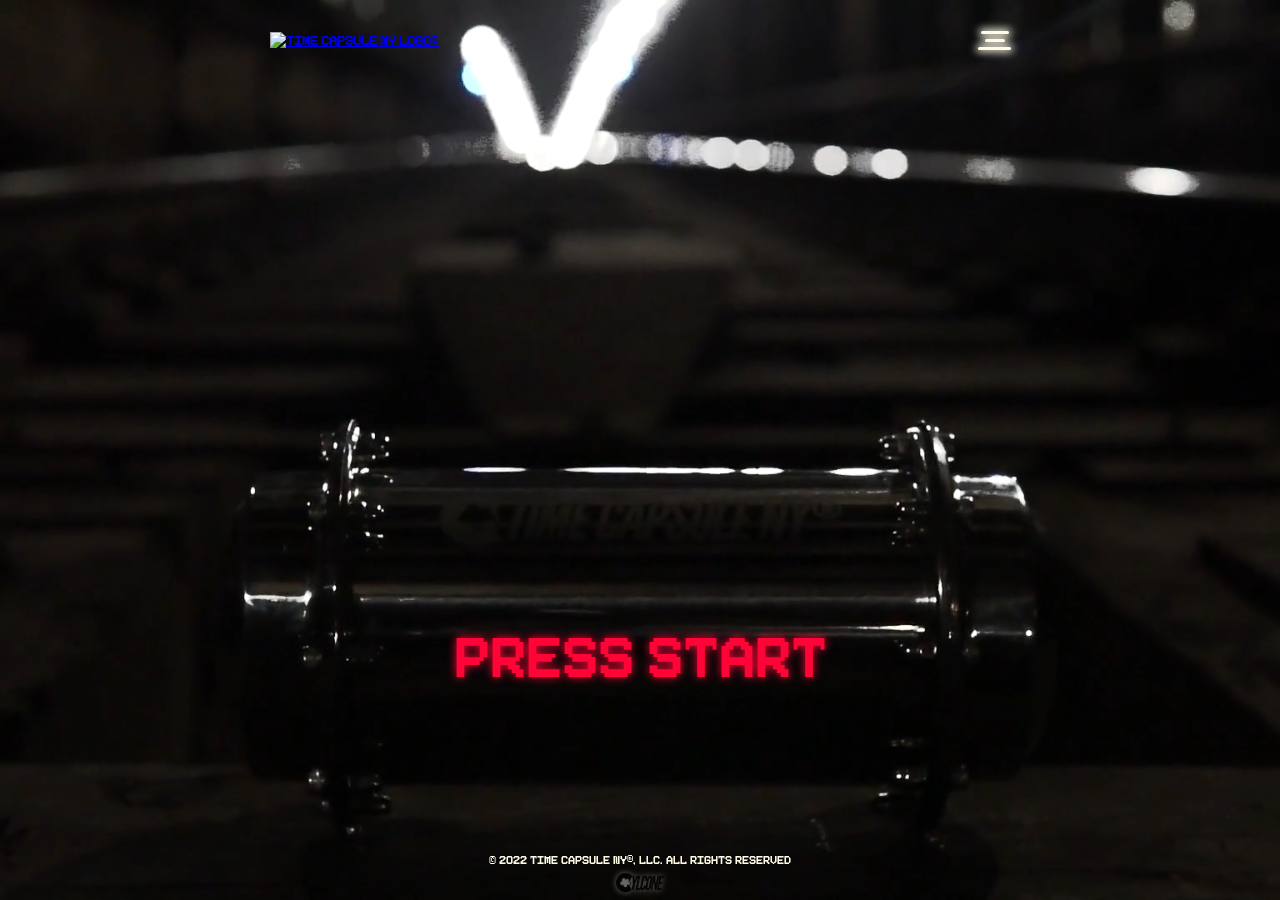
==== commit 03ad8681: "make iframe responsive" ====
--- a/index.html
+++ b/index.html
@@ -48,8 +48,8 @@
     </header>
     
     <main>
+      <span class="pressStart"></span>
       <div class="commercial-wrapper">
-        <span class="pressStart"></span>
         <iframe class="encapVis001" src="https://player.vimeo.com/video/721800955?h=41e2d1a49d&amp;title=0&amp;byline=0&amp;portrait=0&amp;speed=0&amp;badge=0&amp;autopause=0&amp;player_id=0&amp;app_id=58479" width="1920" height="1080" frameborder="0" allow="autoplay; fullscreen; picture-in-picture" allowfullscreen title="encapsulation&amp;trade; Visual-001"></iframe>
       </div>
       <script src="https://player.vimeo.com/api/player.js"></script>
--- a/css/main.css
+++ b/css/main.css
@@ -148,7 +148,6 @@
   min-height: 100vh;
   margin: 0;
   text-rendering: optimizeSpeed;
-
 }
 
 input,
@@ -208,7 +207,6 @@
   overflow: hidden;
   pointer-events: none;
   transition: all 0.38s ease-out;
-
 }
 
 nav ul {
@@ -491,20 +489,25 @@
 
 main {
   display: flex;
-  justify-content: center;
-  align-items: center;
-
-  margin: 0;
-  width: 100vw;
-}
-
-.commercial-wrapper {
-  display: flex;
   flex-direction: column-reverse;
   justify-content: center;
   align-items: center;
 
+  margin: 0 auto;
+  max-width: 800px;
+
+}
+
+.commercial-wrapper {
+  position: relative;
+  display: grid;
+  place-content: center;
+  height: 0;
+
+  position: relative;
   width: 100vw;
+  padding-top: 56.25%; 
+  /* 16:9 Aspect Ratio (divide 9 by 16 = 0.5625) */
 }
 
 .pressStart::before {
@@ -526,17 +529,31 @@
   filter: drop-shadow(0 0 11px silver);
 }
 
-.pressStart.pressed ~ .encapVis001 {
+.pressStart.pressed ~ .commercial-wrapper > .encapVis001 {
+  position: absolute;
+  top: 0;
+  left: 0;
+
+  aspect-ratio: 16 / 9;
+
   transform: scale(1);
 }
 
 .encapVis001 {
+  position: absolute;
+  top: 0;
+  left: 0;
+  width: 100%;
+  height: 100%;
+
   aspect-ratio: 16 / 9;
-  border: 2px solid red;
 
   filter: drop-shadow(0 0 50px red);
   transform: scale(0);
   transition: all 0.8s ease-in;
+  transform-origin: center;
+
+
 }
 
 main > img {
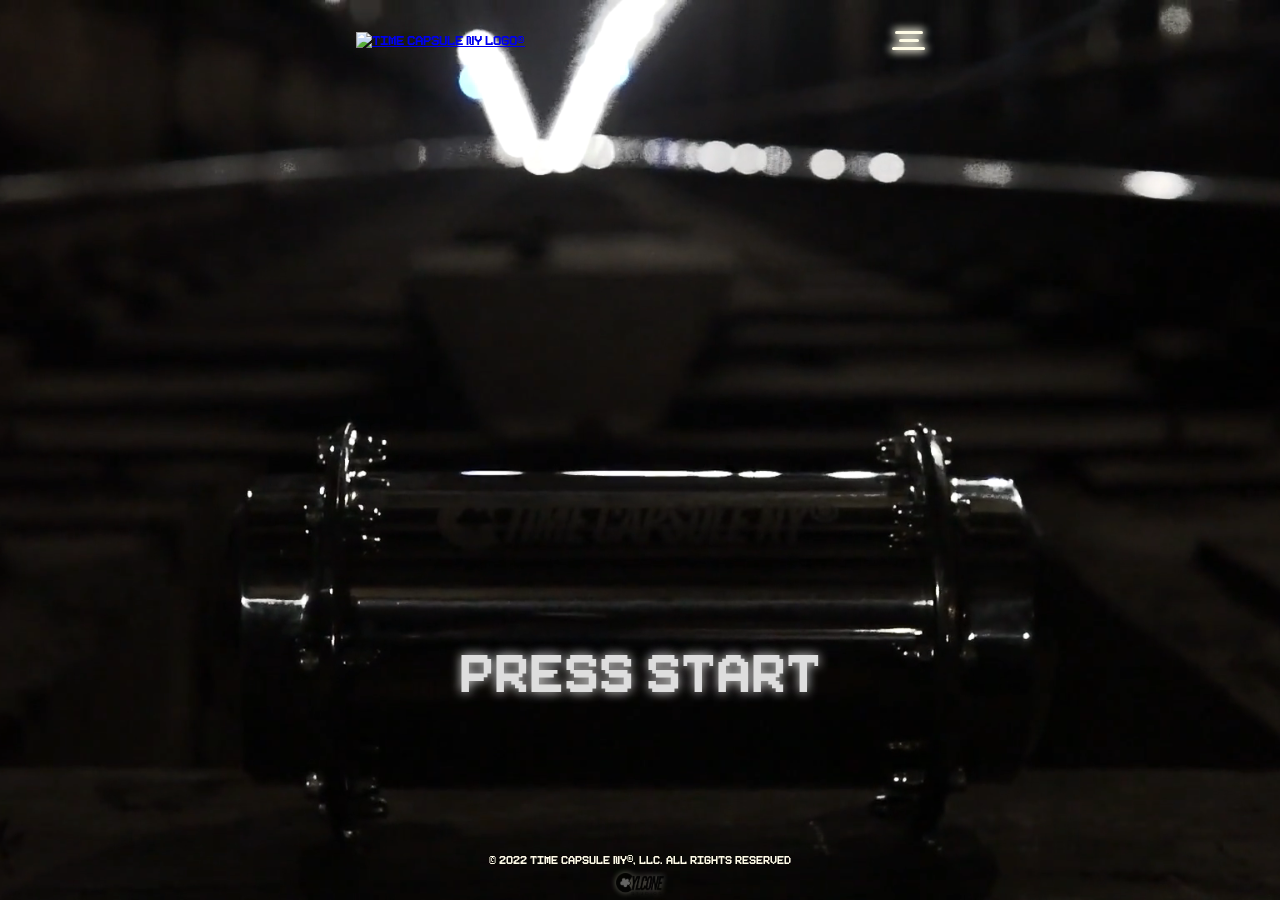
==== commit fe03fc10: "correct menu-btn semantics" ====
--- a/index.html
+++ b/index.html
@@ -20,11 +20,11 @@
         <img id="header-logo" src="imgs/logos/headerLogo.webp" alt="TIME CAPSULE NY LOGO®">
       </a>
       <div id="full-nav">
-        <div id="menu-btn">
+        <button id="menu-btn">
           <div id="menu-btn-san">
             <!-- injected via css -->
           </div>
-        </div>
+        </button>
         <nav>
           <ul>
             <li>
--- a/css/main.css
+++ b/css/main.css
@@ -10,13 +10,14 @@
   │  COLORS                                                                  │
   └──────────────────────────────────────────────────────────────────────────┘
  */
-
+  
+  --cyclone-silver: hsl(0, 0%, 87%);
   --neon-pink: rgb(255, 10, 210);
   --neon-red: hsl(348, 100%, 51%);
   --neon-blue: hsl(175, 94%, 56%);
   --neon-green: chartreuse;
   --neon-orange: hsl(38.8,100%,50%);
-
+  --neon-yellow: hsl(60, 100%, 50%);
 /* 
   ┌──────────────────────────────────────────────────────────────────────┐
   │  RESPONSIVE OUTLINE                                                  │
@@ -71,25 +72,65 @@
   }
 }
 
+@keyframes movie-move {
+  from {
+    transform: translate(0, -488px) scale(0) rotate(-360deg);
+  }
+  20% {    
+    transform: translate(0, -380px) scale(0.1) rotate(-360deg);
+  }
+  30% {
+    transform: translate(111px, -480px) scale(0.3) rotate(360deg);
+  }
+  40% {
+    transform: translate(111px, -280px) scale(0.3) rotate(360deg);
+  }
+  50% {
+    transform: translate(-111px, -280px) scale(0.5) rotate(-360deg);
+  }
+  60% {
+    transform: translate(-111px, -180px) scale(0.5) rotate(-360deg);
+  }
+  70% {
+    transform: translate(111px, -180px) scale(0.7) rotate(360deg);
+  }
+  80% {
+    transform: translate(111px, -80px) scale(0.7) rotate(360deg);
+  }
+  90% {
+    transform: translate(0, -80px) scale(0.3) rotate(-720deg);
+  }
+  to {
+    transform: translate(0) scale(1) rotate(360deg);
+  }
+}
+
 @keyframes pressStart {
   from {
-    opacity: 1;
-    transform: scale(0.8);
+    opacity: 0.3;
+    transform: scale(0.55);
+    letter-spacing: 1px;
+  }
+  25% {
+    opacity: 0.5;
+    transform: scale(0.2);
     letter-spacing: 3px;
+
   }
   50% {
+    opacity: 0.7;
+    transform: scale(1);
+    letter-spacing: 5px;
+  }
+  75% {
+    opacity: 0.5;
+    transform: scale(0.2);
+    letter-spacing: 3px;
+  }
+  to {    
     opacity: 0.3;
-    transform: scale(0.9);
-    letter-spacing: 8px;
-
-  }
-  70% {
-    opacity: 0;
-  }
-  to {    
-    opacity: 1;
-    transform: scale(1);    
-    letter-spacing: 5px;
+    transform: scale(0.55);    
+    letter-spacing: 1px;
   }
 }
 
@@ -117,6 +158,24 @@
   }
   to {
     transform: rotate(1800deg);
+  }
+}
+
+@keyframes terminateProgram {
+  from {
+    opacity: 0.22;
+  }
+  25% {
+    opacity: 0.33;
+  }
+  50% {
+    opacity: 0.55;
+  }
+  75% {
+    opacity: 0.33;
+  }
+  to {    
+    opacity: 0.22;
   }
 }
 
@@ -157,10 +216,6 @@
   font: inherit;
 }
 
-.content-wrapper {
-  padding-bottom: 5rem;
-}
-
 /* 
   ┌──────────────────────────────────────────────────────────────────────┐
   │ FULL HEIGHT HERO                                                     │
@@ -184,6 +239,10 @@
   z-index: -1;
 }
 
+.content-wrapper {
+  padding-bottom: 5rem;
+}
+
 /* 
   ┌──────────────────────────────────────────────────────────────────────┐
   │ HEADER                                                               │
@@ -193,7 +252,7 @@
 header {
   display: flex;
   align-items: center;
-  justify-content: space-around;
+  justify-content: space-evenly;
   padding-top: 13px;
 
   position: sticky;
@@ -202,6 +261,8 @@
 }
 
 nav {
+  visibility: hidden;
+
   max-width: 0px;
   opacity: 0;
   overflow: hidden;
@@ -247,6 +308,8 @@
   justify-content: center;
   align-items: center;
 
+  background: none;
+  border: none;
   cursor: pointer;
   height: 55px;
   padding: 5px;
@@ -326,6 +389,8 @@
 }
 
 #menu-btn.open~nav {
+  visibility: visible;
+
   margin-right: 655px;
   opacity: 1;
   overflow: visible;
@@ -493,9 +558,10 @@
   justify-content: center;
   align-items: center;
 
+  gap: 30px;
+
   margin: 0 auto;
   max-width: 800px;
-
 }
 
 .commercial-wrapper {
@@ -513,33 +579,43 @@
 .pressStart::before {
   content: 'PRESS START';
 
+  color: var(--cyclone-silver);
+  cursor: pointer;
+  font-size: clamp(48px, 5.8vw, 88px);
+  text-shadow: 0 0 11px var(--cyclone-silver);
+
+  animation: pressStart 2s linear alternate infinite;
+  transition: all 0.38s ease-in;
+}
+
+.pressStart:hover::before {
+  color: var(--neon-green);
+  text-shadow: 0 0 5px var(--neon-green);
+
+  animation: pressStart 0.55s linear alternate infinite;
+}
+
+.pressStart.pressed::before {
+  content: 'TERMINATE PROGRAM';
+
+  color: var(--neon-yellow);
+  font-size: clamp(33px, 5vw, 50px);
+  text-shadow: 0 0 5px var(--neon-red);
+
+  animation: terminateProgram 3s linear alternate infinite;
+}
+
+.pressStart.pressed:hover::before {
   color: var(--neon-red);
-  cursor: pointer;
-  font-size: 77px;
-  filter: drop-shadow(0 0 5px var(--neon-red));
-
-  animation: pressStart 2s linear alternate infinite;
-}
-
-.pressStart.pressed::before {
-  content: 'Close X';
-
-  color: silver;
-  font-size: 33px;
-  filter: drop-shadow(0 0 11px silver);
-}
-
-.pressStart.pressed ~ .commercial-wrapper > .encapVis001 {
-  position: absolute;
-  top: 0;
-  left: 0;
-
-  aspect-ratio: 16 / 9;
-
-  transform: scale(1);
+  text-shadow: 0 0 15px var(--neon-red);
+
+  animation: terminateProgram 0.3s linear alternate infinite;
+
 }
 
 .encapVis001 {
+  visibility: hidden;
+
   position: absolute;
   top: 0;
   left: 0;
@@ -551,9 +627,13 @@
   filter: drop-shadow(0 0 50px red);
   transform: scale(0);
   transition: all 0.8s ease-in;
-  transform-origin: center;
-
-
+}
+
+.pressStart.pressed ~ .commercial-wrapper > .encapVis001 {
+  visibility: visible; 
+
+  transform: scale(1);
+  animation: movie-move 3s linear alternate;
 }
 
 main > img {
@@ -718,12 +798,24 @@
  */
 
 @media only screen and (max-width: 1024px) {
-  header {
-    flex-direction: column;
+  
+  nav ul {
+    position: absolute;
+    top: 100px;
+    left: 50%;
+    transform: translateX(-50%);
+    
+    gap: 20px;
+
+    text-align: center;
+  }
+
+  .nav-link {
+    margin: 0;
   }
   
   #menu-btn.open~nav {
-    margin-right: 622px;
+    margin-right: 0px;
   }
 }
 
@@ -735,8 +827,12 @@
 
 @media only screen and (max-width: 768px) {
 
-  header {
-    z-index: 2;
+  #header-logo {
+    padding: 0;
+  }
+
+  #menu-btn {
+    padding: 0;
   }
 
   nav {
@@ -744,6 +840,19 @@
     top: 50%;
     left: 50%;
     transform: translate(-50%, -50%); 
+  }
+
+  nav ul {
+    position: relative;
+    top: initial;
+    left: initial;
+    
+    flex-direction: initial;
+    gap: initial;
+
+    text-align: initial;
+
+    transform: translateX(0);
   }
 
   #menu-btn.open ~ nav {
@@ -814,40 +923,6 @@
   .nav-link {
     margin: 0;
   }
-  
-  .item-container:nth-of-type(odd), 
-  .item-container:nth-of-type(even) {
-    flex-direction: column;
-  }
-
-  .item-container:nth-of-type(odd):hover,
-  .item-container:nth-of-type(even):hover {
-    margin-right: 0;
-    margin-bottom: 375px;
-  }
-
-  .item-container:hover:nth-of-type(odd) > .item > img,
-  .item-container:hover:nth-of-type(even) > .item > img {
-    transform: rotate(0) scale(1); 
-  }
-
-  .item-container:hover > .item-header > .item_description {
-    top: 450px;
-  }
-
-  .item_description {
-    transform: scale(0.05);
-  }
-
-  .item {
-    display: flex;
-    align-items: center;
-
-    height: max-content;
-    width: max-content;
-
-    transition: all 0.8s ease-out;
-  }
 }
 
 /* 
@@ -863,8 +938,13 @@
     width: 288px;
   }
 
-  header {
-    justify-content: center;
+  #header-logo {
+    height: 5rem;
+  }
+
+  #cycloneMoon {
+    height: 50px;
+    width: 50px;
   }
 
   #menu-btn.open ~ nav ul {
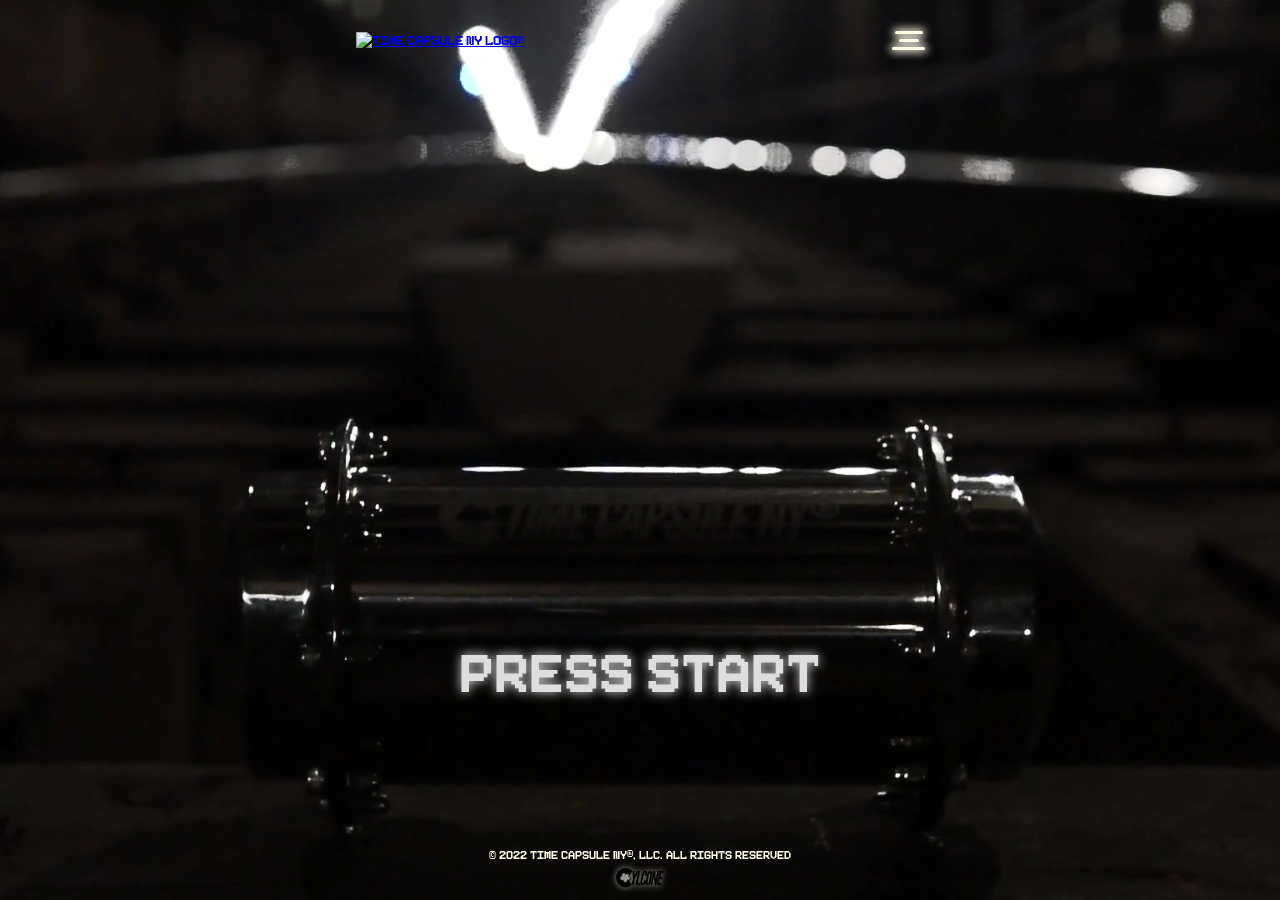
==== commit 097eef59: "add 3d moon, add aria label to index.html" ====
--- a/index.html
+++ b/index.html
@@ -20,7 +20,7 @@
         <img id="header-logo" src="imgs/logos/headerLogo.webp" alt="TIME CAPSULE NY LOGO®">
       </a>
       <div id="full-nav">
-        <button id="menu-btn">
+        <button id="menu-btn" aria-label="Nav Toggle">
           <div id="menu-btn-san">
             <!-- injected via css -->
           </div>
--- a/css/main.css
+++ b/css/main.css
@@ -749,18 +749,18 @@
   justify-content: center;
 
   filter: drop-shadow(0 0px 3px #fffce8);
-  opacity: 0.38;
-  padding-bottom: 5px;
+  opacity: 0.58;
+  padding-bottom: 10px;
 
   transition: all 0.8s ease-in;
 }
 
 #cyclone-container:hover {
   filter: drop-shadow(0 3px 10px #fffce8);
-  opacity: 0.88;
-  margin: 10px 0 15px 0;
-
-  transform: scale(1.3) rotate(-1080deg);
+  opacity: 1;
+  margin-top: 50px;
+
+  transform: translateY(-20px) scale(1.8) rotate(-1080deg);
 }
 
 #cyclone-container > p {
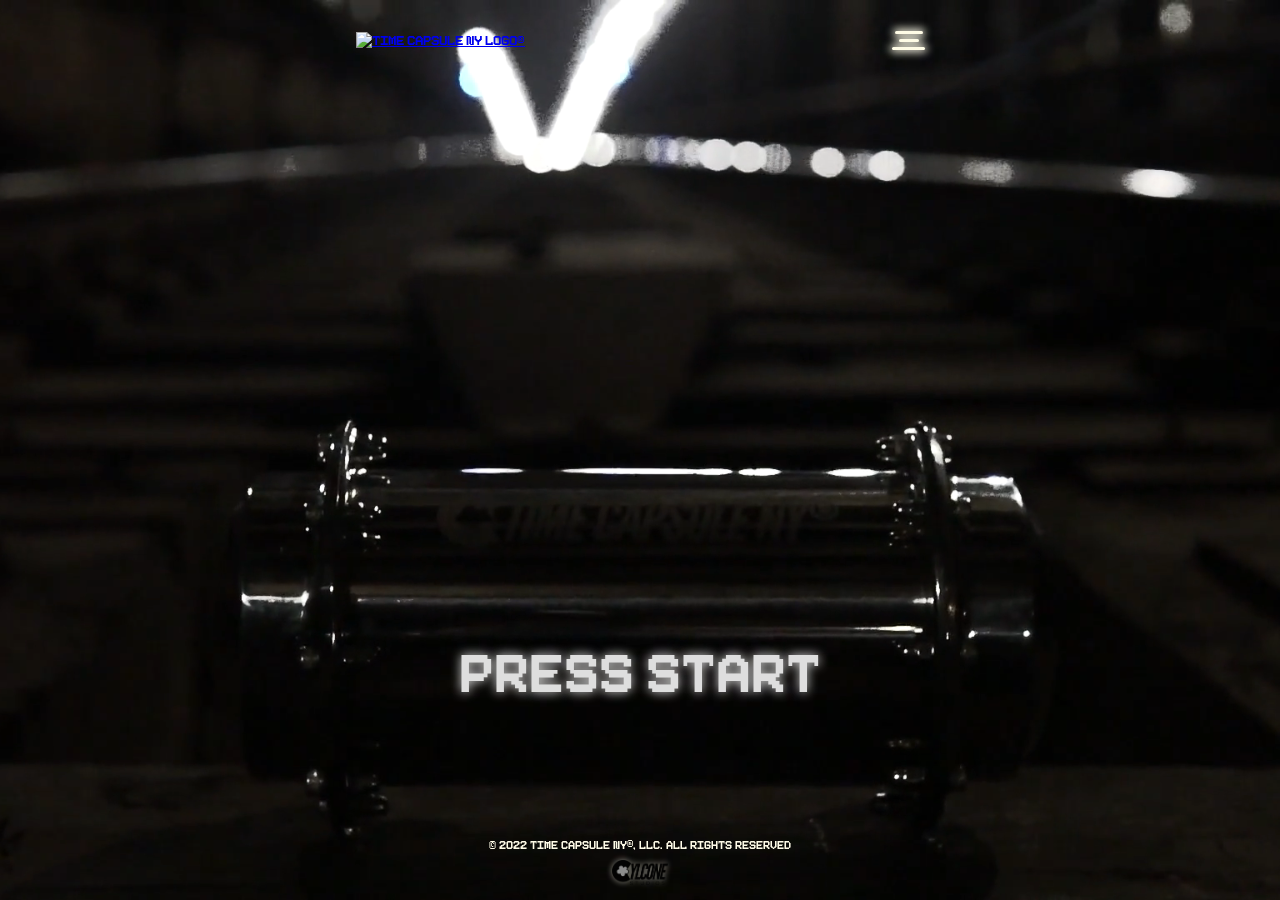
==== commit cd3cffc9: "refactor footer on index.html" ====
--- a/index.html
+++ b/index.html
@@ -15,49 +15,53 @@
     <source src="imgs/capsuleOnTracks.mp4" type="video/mp4">
   </video>
 
-    <header>
-      <a href="index.html">
-        <img id="header-logo" src="imgs/logos/headerLogo.webp" alt="TIME CAPSULE NY LOGO®">
-      </a>
-      <div id="full-nav">
-        <button id="menu-btn" aria-label="Nav Toggle">
-          <div id="menu-btn-san">
-            <!-- injected via css -->
-          </div>
-        </button>
-        <nav>
-          <ul>
-            <li>
-              <a id="home-link" class="nav-link" href="index.html">home</a>
-            </li>
-            <li>
-              <a id="shop-link" class="nav-link" href="shop.html">shop</a>
-            </li>
-            <li>
-              <a id="encap-link" class="nav-link" href="encapsulation.html">encapsulation</a>
-            </li>
-            <li>
-              <a id="about-link" class="nav-link" href="#">about</a>
-            </li>
-            <li>
-              <a id="contact-link" class="nav-link" href="#">contact</a>
-            </li>
-          </ul>
-        </nav>
-      </div>
-    </header>
+  <header>
+    <a href="index.html">
+      <img id="header-logo" src="imgs/logos/headerLogo.webp" alt="TIME CAPSULE NY LOGO®">
+    </a>
+    <div id="full-nav">
+      <button id="menu-btn" aria-label="Nav Toggle">
+        <div id="menu-btn-san">
+          <!-- injected via css -->
+        </div>
+      </button>
+      <nav>
+        <ul>
+          <li>
+            <a id="home-link" class="nav-link" href="index.html">home</a>
+          </li>
+          <li>
+            <a id="shop-link" class="nav-link" href="shop.html">shop</a>
+          </li>
+          <li>
+            <a id="encap-link" class="nav-link" href="encapsulation.html">encapsulation</a>
+          </li>
+          <li>
+            <a id="about-link" class="nav-link" href="#">about</a>
+          </li>
+          <li>
+            <a id="contact-link" class="nav-link" href="#">contact</a>
+          </li>
+        </ul>
+      </nav>
+    </div>
+  </header>
     
-    <main>
-      <span class="pressStart"></span>
-      <div class="commercial-wrapper">
-        <iframe class="encapVis001" src="https://player.vimeo.com/video/721800955?h=41e2d1a49d&amp;title=0&amp;byline=0&amp;portrait=0&amp;speed=0&amp;badge=0&amp;autopause=0&amp;player_id=0&amp;app_id=58479" width="1920" height="1080" frameborder="0" allow="autoplay; fullscreen; picture-in-picture" allowfullscreen title="encapsulation&amp;trade; Visual-001"></iframe>
-      </div>
-      <script src="https://player.vimeo.com/api/player.js"></script>
-      <!-- <img src="imgs/logos/japaneseTCNY.png" alt="Time Capsule in Japanese"> -->
-    </main>
+  <main>
+    <span class="pressStart"></span>
+    <div class="commercial-wrapper">
+      <iframe class="encapVis001" src="https://player.vimeo.com/video/721800955?h=41e2d1a49d&amp;title=0&amp;byline=0&amp;portrait=0&amp;speed=0&amp;badge=0&amp;autopause=0&amp;player_id=0&amp;app_id=58479" width="1920" height="1080" frameborder="0" allow="autoplay; fullscreen; picture-in-picture" allowfullscreen title="encapsulation&amp;trade; Visual-001"></iframe>
+    </div>
+    <script src="https://player.vimeo.com/api/player.js"></script>
+    <!-- <img src="imgs/logos/japaneseTCNY.png" alt="Time Capsule in Japanese"> -->
+  </main>
 
   <footer>
-    <div id="footer-center">
+    <div id="cyclone-container">
+      <p>powered by:</p>
+      <img src="imgs/logos/cycloneStudios.png" alt="Cyclone Studios">
+    </div>
+    <div id="footer-text">
       <p>
           © 2022 Time Capsule NY®, LLC. All Rights Reserved
       </p>
@@ -67,11 +71,6 @@
           As above... so below - ツkc 💭
       </a>
     </div>
-
-    <div id="cyclone-container">
-      <p>powered by:</p>
-      <img src="imgs/logos/cycloneStudios.png" alt="Cyclone Studios">
-    </div>
   </footer>
   
 <script src="js/main.js"></script>  
--- a/css/main.css
+++ b/css/main.css
@@ -105,6 +105,27 @@
   }
 }
 
+@keyframes poweredBy { 
+  from {
+    transform: translateY(0) scale(1) rotate(0);
+  }
+  10% {
+    transform: translateY(-33px) scale(1) rotate(0);
+  }
+  20% {
+    transform: translateY(-33px) scale(1.7) rotate(-1080deg);
+  }
+  80% {
+    transform: translateY(-33px) scale(1.7) rotate(-1080deg);
+  }
+  90% {
+    transform: translateY(-33px) scale(1) rotate(0);
+  }
+  to {
+    transform: translateY(0) scale(1) rotate(0);
+  }
+}
+
 @keyframes pressStart {
   from {
     opacity: 0.3;
@@ -655,22 +676,15 @@
   position: relative;
 
   display: flex;
-  flex-direction: column;
-
+  flex-direction: column-reverse;
+  
   align-items: center;
-  justify-content:flex-end;
-
+  justify-content: flex-start;
+  
   height: 98.195px;
-  /* same height as header */
-  
-  transition: color 0.8s ease-in-out, background-color 0.5s ease-out;
-}
-
-footer:hover {
-  color: var(--neon-red);
-}
-
-#footer-center {
+}
+
+footer #footer-text {
   display: flex;
   flex-direction: column;
   gap: 3px;
@@ -679,116 +693,125 @@
   justify-content: center;
 }
 
-#footer-center:active  {
+footer #footer-text:active  {
   margin-bottom: 25px;
 
   transform: rotate(180deg);
 }
 
-#footer-center > p {
+footer #footer-text p {
   color: #fffce8;
-
-  transition: all 300ms ease-out;
-}
-
-#footer-center > p:hover {
+  font-family: var(--ff-footer);
+  font-size: 1.5rem;
+  line-height: 1.5;
+  margin: 0;
+
+  transition: all 333ms ease-out;
+}
+
+footer #footer-text p:hover {
   color: var(--neon-green);
 
   transform: scale(1.3);
 }
 
-#footer-center > a {
+footer #footer-text p:hover ~ a {
+  color: var(--neon-red);
+  font-size: 1.5rem;
+  opacity: 1;
+  margin-bottom: 28px;
+  padding: 0;
+  text-shadow: 0px 0px 11px black;
+
+  transform: scale(1);
+  transition: all 5.5s ease-in;
+}
+
+footer #footer-text a {
+  color: #fffce8;
+  font-family: var(--ff-footer);
+  font-size: 1.3rem;
+  font-weight: 700;
   height: 0;
-} 
-
-footer a {
-  color: #fffce8;
-  font-weight: 800;
-  font-size: 1.3rem;
   text-decoration: none;
 
   transform: scale(0);
   transition: all 1.8s ease-out;
 }
 
-footer a:hover {
+footer #footer-text a:hover {
   color: var(--neon-green);
   font-size: 1.8rem;
   opacity: 1;
-  margin-bottom: 35px;
+  margin-bottom: 38px;
   text-shadow: 0px 0px 11px black;
 
   transform: scale(1.3);
 }
 
-footer p {
-  font-size: 1.5rem;
-  margin: 0;
-}
-
-footer p:hover ~ a {
-  /* border: 2px solid red; */
-  color: var(--neon-red);
-  font-size: 1.5rem;
-  opacity: 1;
-  margin-bottom: 25px;
-  padding: 0;
-  text-shadow: 0px 0px 11px black;
-
-  transform: scale(1);
-  transition: all 5.5s ease-in;
-
-}
-
-#cyclone-container {
+footer #cyclone-container {
+  position: relative;
+
   display: flex;
   flex-direction: column;
-  gap: 1px;
 
   align-items: center;
   justify-content: center;
 
   filter: drop-shadow(0 0px 3px #fffce8);
-  opacity: 0.58;
-  padding-bottom: 10px;
+  opacity: 0.55;
+  padding-bottom: 15px;
 
   transition: all 0.8s ease-in;
 }
 
-#cyclone-container:hover {
+footer #cyclone-container:hover {
+  opacity: 1;
+}
+
+footer #cyclone-container:hover ~ #footer-text {
+  opacity: 0;
+  visibility: hidden;
+}
+
+footer #cyclone-container img {
+  height: 25px;
+}
+
+footer #cyclone-container:hover img {
   filter: drop-shadow(0 3px 10px #fffce8);
   opacity: 1;
-  margin-top: 50px;
-
-  transform: translateY(-20px) scale(1.8) rotate(-1080deg);
-}
-
-#cyclone-container > p {
+
+  animation: poweredBy 3.3s ease-in infinite alternate;
+}
+
+footer #cyclone-container p {
+  position: absolute;
+  
+  top: 0;
+  right: 50%;
+
   color: var(--neon-red);
-  text-shadow: 0 0 3px black;
+  font-size: 1.3rem;
   height: 0;
   opacity: 0;
-
+  margin: 0;
+  pointer-events: none;
+  line-height: 0;
+  width: max-content;
+
+  text-shadow: 0 0 3px black;
+
+  transform: translateX(50%) translateY(0) scale(1.8);
+  transition: all 0.8s ease-in;
 } 
 
-#cyclone-container:hover > p {
+footer #cyclone-container:hover p {
   color: var(--neon-green);
   opacity: 1;
   height: initial;
-}
-
-#cyclone-container > p {
-  font-size: 1.3rem;
-
-  transition: all 1.3s ease-in-out;
-}
-
-#cyclone-container > img {
-  height: 22px;
-}
-
-#cyclone-container:hover > img {
-  filter: drop-shadow(0 0px 5px #fffce8);
+  visibility: visible;
+  transform: translateX(50%) translateY(-58px) scale(1.8);
 }
 
 /* 
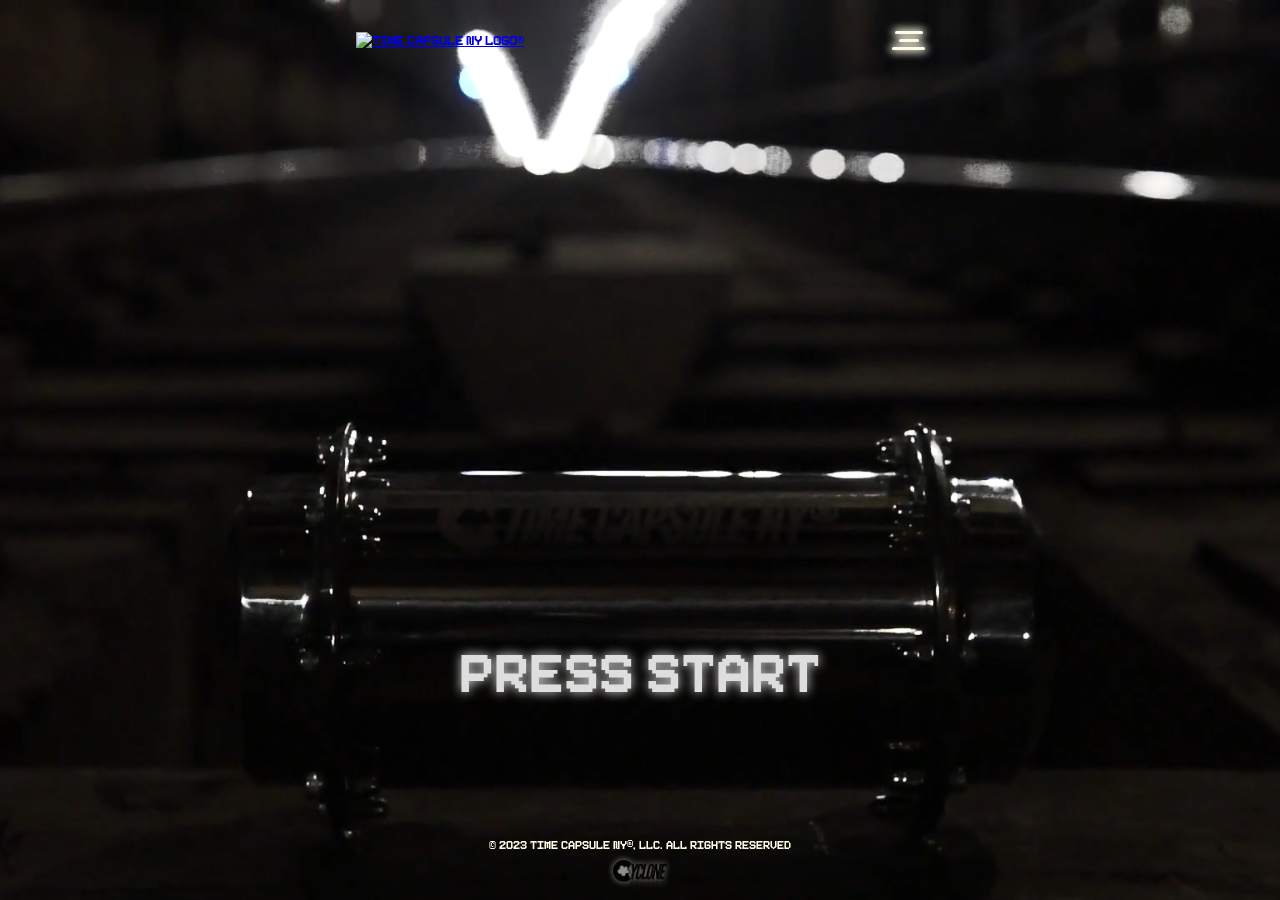
==== commit 285d6101: "footer year adjustment" ====
--- a/index.html
+++ b/index.html
@@ -63,7 +63,7 @@
     </div>
     <div id="footer-text">
       <p>
-          © 2022 Time Capsule NY®, LLC. All Rights Reserved
+          © 2023 Time Capsule NY®, LLC. All Rights Reserved
       </p>
       <a href="https://www.windows93.net/" alt="Since '93" target="_blank" rel="noopener noreferrer">
         <!-- "The rel attribute sets the relationship between your page and the linked URL. Setting it 
